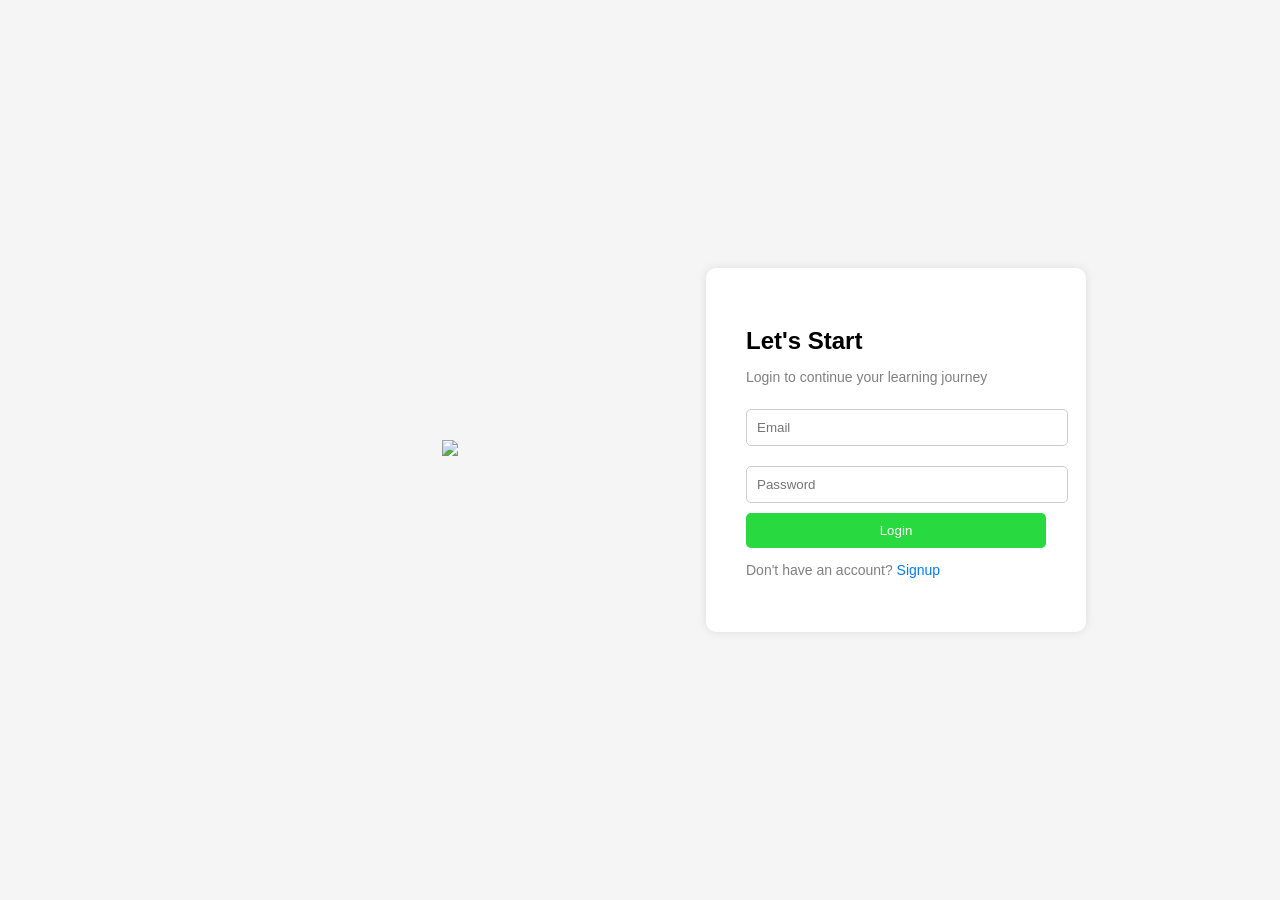
==== user module/index.html @ d3191531 "Add files via upload" ====
<!DOCTYPE html>
<html lang="en">
<head>
    <title>Login</title>
    <link rel="stylesheet" href="style.css">
</head>
<body>

<div class="container">
    <div class="left">
        <img src="https://www.clipartmax.com/png/middle/51-514952_user-login-icon-by-aha-soft-user-login-icon.png">
    </div>

    <div class="right">
        <h2>Let's Start</h2>
        <p>Login to continue your learning journey</p>

        <form>
            <input type="email" placeholder="Email" required>
            <input type="password" placeholder="Password" required>

            <button>Login</button>
        </form>

        <p>Don't have an account? 
            <a href="signup.html">Signup</a>
        </p>
    </div>
</div>

</body>
</html>
---- user module/style.css ----
body {
    margin: 0;
    font-family: Arial;
    background: #f5f5f5;
}

.container {
    display: flex;
    height: 100vh;
    justify-content: center;
    align-items: center;
}

.left {
    width: 40%;
    text-align: center;
}

.left img {
    width: 250px;
}

.right {
    background: white;
    padding: 40px;
    border-radius: 10px;
    width: 300px;
    box-shadow: 0 0 10px rgba(0,0,0,0.1);
}

.right h2 {
    margin-bottom: 10px;
}

.right p {
    color: gray;
    font-size: 14px;
}

input {
    width: 100%;
    padding: 10px;
    margin: 10px 0;
    border-radius: 5px;
    border: 1px solid #ccc;
}

button {
    width: 100%;
    padding: 10px;
    background: #28da3f;
    color: white;
    border: none;
    border-radius: 5px;
    cursor: pointer;
}

button:hover {
    background: #0056b3;
}

a {
    color: #007bff;
    text-decoration: none;
}
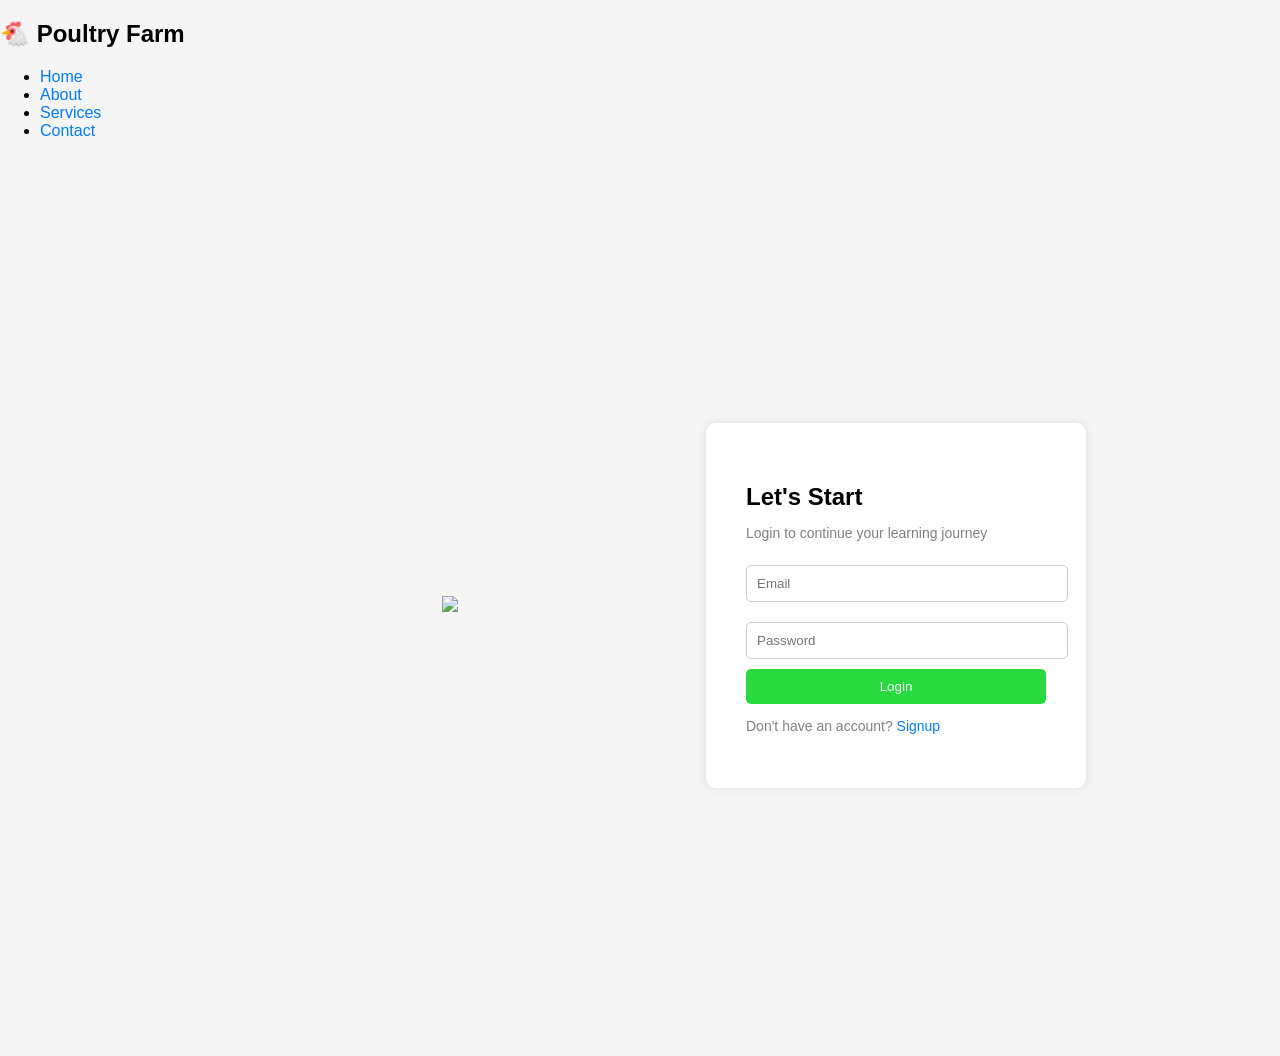
==== commit 0e89a4c2: "Update index.html" ====
--- a/user module/index.html
+++ b/user module/index.html
@@ -5,10 +5,23 @@
     <link rel="stylesheet" href="style.css">
 </head>
 <body>
+   <!-- Navbar -->
+<nav class="navbar">
+    <div class="logo">
+        <h2>🐔 Poultry Farm</h2>
+    </div>
+
+    <ul class="menu">
+        <li><a href="home page/Home.html">Home</a></li>
+        <li><a href="home page/Home.html#About">About</a></li>
+        <li><a href="services.html">Services</a></li>
+        <li><a href="index.html#contact">Contact</a></li>
+    </ul>
+</nav> 
 
 <div class="container">
     <div class="left">
-        <img src="https://www.clipartmax.com/png/middle/51-514952_user-login-icon-by-aha-soft-user-login-icon.png">
+        <img src="/images/loginicon.png">
     </div>
 
     <div class="right">
@@ -29,4 +42,4 @@
 </div>
 
 </body>
-</html>+</html>
